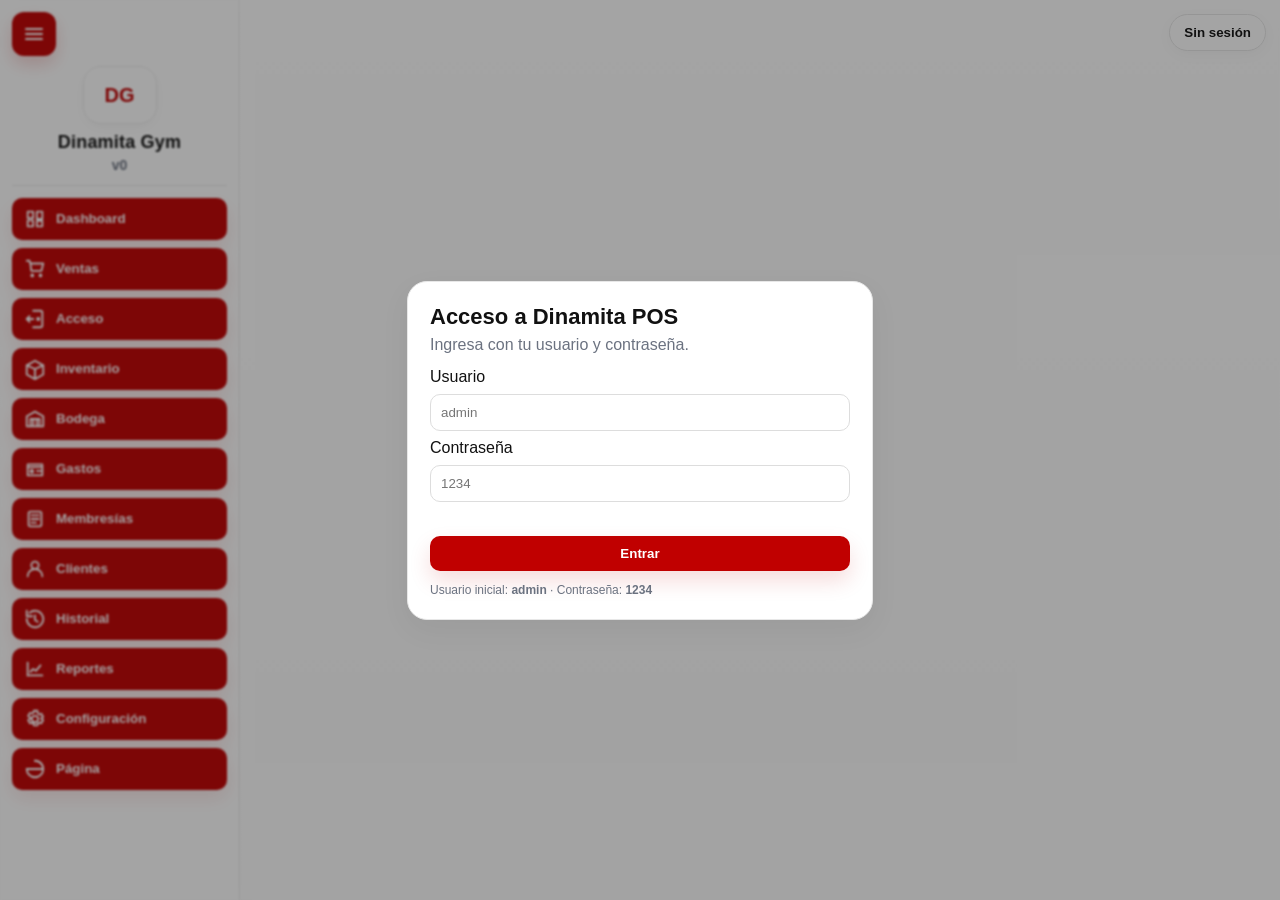
==== index.html @ 57a533bd "Add files via upload" ====
<!DOCTYPE html>
<html lang="es">
<head>
  <meta charset="UTF-8">
  <meta name="viewport" content="width=device-width, initial-scale=1.0">
  <title>Dinamita POS v0</title>
  <link rel="stylesheet" href="assets/css/app.css">

  <!-- Preload CSS de módulos (evita "brinco" al cambiar de sección) -->
  <link rel="stylesheet" href="modules/dashboard/dashboard.css">
  <link rel="stylesheet" href="modules/ventas/ventas.css">
  <link rel="stylesheet" href="modules/acceso/acceso.css">
  <link rel="stylesheet" href="modules/inventario/inventario.css">
  <link rel="stylesheet" href="modules/bodega/bodega.css">
  <link rel="stylesheet" href="modules/membresias/membresias.css">
  <link rel="stylesheet" href="modules/clientes/clientes.css">
  <link rel="stylesheet" href="modules/historial/historial.css">
  <link rel="stylesheet" href="modules/reportes/reportes.css">
  <link rel="stylesheet" href="modules/configuracion/configuracion.css">
  <link rel="stylesheet" href="modules/gastos/gastos.css">
  <link rel="stylesheet" href="modules/pagina/pagina.css">


  <link rel="manifest" href="manifest.webmanifest">
  <meta name="theme-color" content="#c00000">
  <link rel="apple-touch-icon" href="assets/icons/icon-192.png">
  <link rel="icon" type="image/png" sizes="192x192" href="assets/icons/icon-192.png">
  <link rel="icon" type="image/png" sizes="512x512" href="assets/icons/icon-512.png">

</head>
<body>
  <div id="app">
    <aside id="menu">
      <div class="dp-menuTop">
        <button id="dp-menuToggle" class="dp-menuToggle" type="button" aria-label="Plegar menú" title="Plegar / Desplegar">
          <span class="dp-ham"><span></span></span>
        </button>
        <div class="dp-brand" title="Configuración → Logo">
          <div class="dp-brandLogoWrap" aria-hidden="true">
            <img id="dp-menuLogo" alt="Logo" />
            <div id="dp-menuLogoFallback">DG</div>
          </div>
          <div class="dp-brandText">
            <div id="dp-menuName">Dinamita POS</div>
            <div class="dp-brandSub">v0</div>
          </div>
        </div>
      </div>
      <nav class="dp-nav">
        <button class="dp-navBtn" data-module="dashboard" title="Dashboard">
          <span class="dp-navIco"><svg viewBox="0 0 24 24" aria-hidden="true"><path d="M4 13.5V20h6v-6.5H4Z"/><path d="M14 4v8h6V4h-6Z"/><path d="M14 14v6h6v-6h-6Z"/><path d="M4 4v7h6V4H4Z"/></svg></span>
          <span class="dp-navLbl">Dashboard</span>
        </button>
        <button class="dp-navBtn" data-module="ventas" title="Ventas">
          <span class="dp-navIco"><svg viewBox="0 0 24 24" aria-hidden="true"><path d="M7 6h14l-2 8H8L7 6Z"/><path d="M7 6 6 3H3"/><path d="M9 20a1 1 0 1 0 0-2 1 1 0 0 0 0 2Z"/><path d="M18 20a1 1 0 1 0 0-2 1 1 0 0 0 0 2Z"/></svg></span>
          <span class="dp-navLbl">Ventas</span>
        </button>
        <button class="dp-navBtn" data-module="acceso" title="Acceso">
          <span class="dp-navIco"><svg viewBox="0 0 24 24" aria-hidden="true">
            <path d="M10 3h8a2 2 0 0 1 2 2v14a2 2 0 0 1-2 2h-8" fill="none" stroke="currentColor" stroke-width="2" stroke-linecap="round"/>
            <path d="M10 12H3" fill="none" stroke="currentColor" stroke-width="2" stroke-linecap="round"/>
            <path d="M6 9l-3 3 3 3" fill="none" stroke="currentColor" stroke-width="2" stroke-linecap="round" stroke-linejoin="round"/>
            <circle cx="15.5" cy="12" r="1.2" fill="currentColor"/>
          </svg></span>
          <span class="dp-navLbl">Acceso</span>
        </button>
        <button class="dp-navBtn" data-module="inventario" title="Inventario">
          <span class="dp-navIco"><svg viewBox="0 0 24 24" aria-hidden="true"><path d="M21 8 12 3 3 8v10l9 5 9-5V8Z"/><path d="M12 22V12"/><path d="M21 8l-9 4-9-4"/></svg></span>
          <span class="dp-navLbl">Inventario</span>
        </button>
        <button class="dp-navBtn" data-module="bodega" title="Bodega">
          <span class="dp-navIco"><svg viewBox="0 0 24 24" aria-hidden="true"><path d="M3 9 12 4l9 5v11H3V9Z"/><path d="M7 20v-8h10v8"/><path d="M10 12v8"/><path d="M14 12v8"/></svg></span>
          <span class="dp-navLbl">Bodega</span>
        </button>
                <button class="dp-navBtn" data-module="gastos" title="Gastos">
          <span class="dp-navIco" aria-hidden="true">
            <svg viewBox="0 0 24 24">
              <path d="M4 7h16v12H4Z"/>
              <path d="M4 10h16"/>
              <path d="M14 14h6"/>
              <circle cx="8.5" cy="14.5" r="1.5"/>
            </svg>
          </span>
          <span class="dp-navLbl">Gastos</span>
        </button>
        <button class="dp-navBtn" data-module="membresias" title="Membresías">
          <span class="dp-navIco"><svg viewBox="0 0 24 24" aria-hidden="true"><path d="M7 4h10a2 2 0 0 1 2 2v12a2 2 0 0 1-2 2H7a2 2 0 0 1-2-2V6a2 2 0 0 1 2-2Z"/><path d="M8 8h8"/><path d="M8 12h8"/><path d="M8 16h5"/></svg></span>
          <span class="dp-navLbl">Membresías</span>
        </button>
        <button class="dp-navBtn" data-module="clientes" title="Clientes">
          <span class="dp-navIco"><svg viewBox="0 0 24 24" aria-hidden="true"><path d="M12 12a4 4 0 1 0-4-4 4 4 0 0 0 4 4Z"/><path d="M4 20a8 8 0 0 1 16 0"/></svg></span>
          <span class="dp-navLbl">Clientes</span>
        </button>
        <button class="dp-navBtn" data-module="historial" title="Historial">
          <span class="dp-navIco"><svg viewBox="0 0 24 24" aria-hidden="true"><path d="M12 8v5l3 2"/><path d="M3 12a9 9 0 1 0 3-6.7"/><path d="M3 3v6h6"/></svg></span>
          <span class="dp-navLbl">Historial</span>
        </button>
        <button class="dp-navBtn" data-module="reportes" title="Reportes">
          <span class="dp-navIco"><svg viewBox="0 0 24 24" aria-hidden="true"><path d="M4 19V5"/><path d="M4 19h16"/><path d="M7 15l3-3 3 2 5-6"/></svg></span>
          <span class="dp-navLbl">Reportes</span>
        </button>
        <button class="dp-navBtn" data-module="configuracion" title="Configuración">
          <span class="dp-navIco"><svg viewBox="0 0 24 24" aria-hidden="true"><path d="M12 15.5A3.5 3.5 0 1 0 12 8.5a3.5 3.5 0 0 0 0 7Z"/><path d="M19 12a7 7 0 0 0-.1-1l2-1.2-2-3.5-2.2.7a7.3 7.3 0 0 0-1.7-1L14.7 3h-4l-.3 2a7.3 7.3 0 0 0-1.7 1L6.5 5.3l-2 3.5 2 1.2a7 7 0 0 0 0 2l-2 1.2 2 3.5 2.2-.7a7.3 7.3 0 0 0 1.7 1l.3 2h4l.3-2a7.3 7.3 0 0 0 1.7-1l2.2.7 2-3.5-2-1.2c.07-.33.1-.66.1-1Z"/></svg></span>
          <span class="dp-navLbl">Configuración</span>
        </button>
        <button class="dp-navBtn" data-module="pagina" title="Página">
          <span class="dp-navIco"><svg viewBox="0 0 24 24" aria-hidden="true"><path d="M3 12a9 9 0 0 0 9 9"/><path d="M21 12a9 9 0 0 0-9-9"/><path d="M12 3a9 9 0 0 1 0 18"/><path d="M3 12h18"/></svg></span>
          <span class="dp-navLbl">Página</span>
        </button>
      </nav>
    </aside>
    <main id="content"></main>
  </div>

  <button id="dp-logoutBtn" class="dp-userBadge" type="button" title="Cerrar sesión"><span id="dp-currentUser">Sin sesión</span></button>

  <div id="dp-authOverlay" class="dp-authOverlay" hidden>
    <div class="dp-authCard">
      <div class="dp-authTitle">Acceso a Dinamita POS</div>
      <div class="dp-authSub">Ingresa con tu usuario y contraseña.</div>
      <form id="dp-loginForm" class="dp-authForm">
        <label>Usuario</label>
        <input id="dp-loginUser" class="input" autocomplete="username" placeholder="admin">
        <label>Contraseña</label>
        <input id="dp-loginPass" class="input" type="password" autocomplete="current-password" placeholder="1234">
        <div id="dp-loginMsg" class="dp-authMsg"></div>
        <button class="btn" type="submit">Entrar</button>
      </form>
      <div class="dp-authHint">Usuario inicial: <strong>admin</strong> · Contraseña: <strong>1234</strong></div>
    </div>
  </div>

  <script src="assets/js/store.js"></script>
  <script src="assets/js/app.js"></script>
</body>
</html>
---- assets/css/app.css ----
/* Dinamita POS v0 - Estilo general
   Versión: v0.1.0
   Fecha: 2025-12-15
*/
:root{
  --dp-red:#c00000;
  --dp-bg:#ffffff;
  --dp-panel:#ffffff;
  --dp-text:#111;
  --dp-muted:#777;
  --dp-border:#e6e6e6;
}
body{
  margin:0;
  font-family: Arial, sans-serif;
  background: var(--dp-bg);
  color: var(--dp-text);
}
#app{ display:flex; min-height:100vh; }
#menu{
  width:240px;
  background: var(--dp-panel);
  border-right:1px solid var(--dp-border);
  padding:12px;
  position:sticky;
  top:0;
  height:100vh;
  box-sizing:border-box;
}
#menu h2{
  margin:0 0 10px 0;
  color: var(--dp-red);
  font-size:18px;
}
#menu nav{ display:flex; flex-direction:column; gap:8px; }
#menu button{
  width:100%;
  padding:10px 12px;
  background: var(--dp-red);
  color:#fff;
  border:none;
  border-radius:10px;
  cursor:pointer;
  font-weight:800;
  text-align:left;
}
#menu button:hover{ opacity:.95; }
#content{
  flex:1;
  padding:18px;
  background: var(--dp-bg);
  box-sizing:border-box;
}
.brand{ display:flex; align-items:center; gap:10px; padding:14px 12px; border-bottom:1px solid var(--dp-border); background: var(--dp-panel); }
.brand__logo{ width:34px; height:34px; object-fit:contain; border-radius:8px; border:1px solid var(--dp-border); background:#fff; display:none; }
.brand__name{ font-weight:900; }


/* --- Menú con logo + hamburguesa (Dinamita) --- */
.dp-menuTop{
  display:flex;
  align-items:center;
  gap:10px;
  margin-bottom:12px;
}
.dp-menuToggle{
  width:42px;
  height:42px;
  border:1px solid var(--dp-border);
  background:#fff;
  border-radius:12px;
  cursor:pointer;
  display:flex;
  align-items:center;
  justify-content:center;
}
.dp-menuToggle:hover{ background:#fafafa; }
.dp-ham{
  width:18px;
  height:12px;
  position:relative;
  display:block;
}
.dp-ham::before,.dp-ham::after,.dp-ham span{
  content:"";
  position:absolute;
  left:0;
  right:0;
  height:2px;
  background: var(--dp-red);
  border-radius:2px;
}
.dp-ham::before{ top:0; }
.dp-ham span{ top:5px; }
.dp-ham::after{ bottom:0; }

.dp-brand{
  display:flex;
  align-items:center;
  gap:10px;
  min-width:0;
}
.dp-brandLogoWrap{
  width:42px;
  height:42px;
  border-radius:12px;
  border:1px solid var(--dp-border);
  overflow:hidden;
  background:#fff;
  display:flex;
  align-items:center;
  justify-content:center;
}
#dp-menuLogo{
  width:100%;
  height:100%;
  object-fit:cover;
  display:none;
}
#dp-menuLogoFallback{
  width:100%;
  height:100%;
  display:flex;
  align-items:center;
  justify-content:center;
  font-weight:900;
  color: var(--dp-red);
}
.dp-brandText{ min-width:0; }
#dp-menuName{
  font-weight:900;
  color:#111;
  font-size:14px;
  white-space:nowrap;
  overflow:hidden;
  text-overflow:ellipsis;
  max-width:140px;
}
.dp-brandSub{
  color: var(--dp-muted);
  font-size:12px;
  margin-top:2px;
}

.dp-nav{ display:flex; flex-direction:column; gap:8px; }
.dp-navBtn{
  width:100%;
  display:flex;
  align-items:center;
  gap:10px;
  padding:10px 12px;
  background: var(--dp-red);
  color:#fff;
  border:none;
  border-radius:12px;
  cursor:pointer;
  font-weight:900;
  text-align:left;
}
.dp-navBtn .dp-navIco{
  width:22px;
  height:22px;
  display:flex;
  align-items:center;
  justify-content:center;
  flex:0 0 22px;
}
.dp-navBtn svg{
  width:22px;
  height:22px;
  fill:none;
  stroke:#fff;
  stroke-width:2;
  stroke-linecap:round;
  stroke-linejoin:round;
}
.dp-navBtn:hover{ opacity:.95; }
.dp-navBtn.active{
  outline: 2px solid rgba(192,0,0,.25);
  box-shadow: 0 0 0 3px rgba(192,0,0,.12);
}

/* Colapsado */
body.dp-menu-collapsed #menu{ width:76px; padding:12px 10px; }
body.dp-menu-collapsed .dp-brandText{ display:none; }
body.dp-menu-collapsed .dp-navBtn{ justify-content:center; padding:10px; }
body.dp-menu-collapsed .dp-navLbl{ display:none; }

/* ===== V17 UI refresh: base visual ===== */
:root{
  --dp-bg:#ffffff;
  --dp-panel:#ffffff;
  --dp-panel-soft:#fafafa;
  --dp-text:#111111;
  --dp-muted:#6b7280;
  --dp-border:#e7e7e7;
  --dp-shadow:0 10px 30px rgba(17,17,17,.05);
  --dp-shadow-soft:0 4px 14px rgba(17,17,17,.04);
  --dp-green:#198754;
  --dp-blue:#2563eb;
  --dp-amber:#d97706;
  --dp-slate:#475569;
}
html{ background:#fff; }
body{
  background:linear-gradient(180deg,#ffffff 0%,#fcfcfc 100%);
}
#menu{
  background:rgba(255,255,255,.96);
  backdrop-filter: blur(8px);
  box-shadow: 8px 0 24px rgba(17,17,17,.04);
}
#menu h2,
#dp-menuName{ letter-spacing:.2px; }
.dp-menuTop{
  padding-bottom:10px;
  border-bottom:1px solid var(--dp-border);
}
.dp-menuToggle,
.dp-brandLogoWrap{
  border-color:#ececec;
  box-shadow: var(--dp-shadow-soft);
}
.dp-menuToggle:hover,
.dp-brandLogoWrap:hover{
  transform: translateY(-1px);
}
.dp-nav{ margin-top:12px; }
.dp-navBtn{
  border-radius:14px;
  box-shadow: 0 8px 20px rgba(192,0,0,.10);
  transition: transform .16s ease, box-shadow .16s ease, opacity .16s ease;
}
.dp-navBtn:hover{
  transform: translateY(-1px);
  box-shadow: 0 12px 26px rgba(192,0,0,.14);
}
.dp-navBtn.active{
  outline: 2px solid rgba(192,0,0,.16);
  box-shadow: 0 10px 22px rgba(192,0,0,.18);
}
#content{
  background:linear-gradient(180deg,#ffffff 0%,#fcfcfc 100%);
}

/* superficies reutilizables */
.card,
.dp-card,
.modal__panel,
.ticketPreview,
.stockTable,
.pick,
.crow,
.pcard,
.mcard,
.citem,
.catRow,
.dp-row,
.dp-miniBox{
  box-shadow: var(--dp-shadow-soft);
}
.card,
.dp-card,
.modal__panel,
.ticketPreview,
.pick,
.crow,
.pcard,
.mcard,
.citem,
.catRow,
.dp-row,
.dp-miniBox{
  border-color: #ececec !important;
  border-radius: 16px !important;
}
.card,
.dp-card,
.modal__panel,
.ticketPreview{
  background: linear-gradient(180deg,#ffffff 0%,#fdfdfd 100%);
}

.field input, .field select, .field textarea,
.dp-field input,
.bodSearch, .invSearch,
button.qbtn,
.x{
  border-color:#e3e3e3 !important;
  box-shadow: inset 0 1px 1px rgba(17,17,17,.02);
  background:#fff;
}
.field input:focus, .field select:focus, .field textarea:focus,
.dp-field input:focus{
  border-color: rgba(192,0,0,.45) !important;
  outline:none;
  box-shadow: 0 0 0 4px rgba(192,0,0,.08);
}

.btn,
.dp-btn,
.dp-navBtn,
button.btn,
button.dp-btn{
  transition: transform .16s ease, box-shadow .16s ease, opacity .16s ease;
}
.btn,
.dp-btn:not(.dp-btn--ghost){
  box-shadow: 0 10px 22px rgba(192,0,0,.14);
}
.btn:hover,
.dp-btn:hover{
  transform: translateY(-1px);
}
.btn--ghost,
.dp-btn--ghost{
  background:#fff !important;
  color:var(--dp-red) !important;
  border:1px solid rgba(192,0,0,.22) !important;
  box-shadow: var(--dp-shadow-soft) !important;
}

.pmeta .sub span,
.mmeta .sub span,
.cmeta .pill,
.stockTag,
.dp-pill{
  background:#fff;
  border-color:#ececec;
  box-shadow: inset 0 1px 0 rgba(255,255,255,.9);
}

.stockTable th{
  background:#fcfcfc !important;
}
.stockTable tr:hover td{
  background:#fff9f9;
}

@media (max-width: 980px){
  #content{ padding:14px; }
  .card,
  .dp-card{ border-radius:14px !important; }
}


/* ===== V18 UI polish: global surfaces, tables, forms ===== */
#content{
  padding:22px;
}
section > header{
  margin-bottom:18px;
}
section > header h1{
  letter-spacing:.2px;
}
section > header p{
  margin:6px 0 0;
  color:var(--dp-muted);
}
.card{
  border:1px solid #ececec;
  border-radius:18px;
  background:linear-gradient(180deg,#ffffff 0%, #fdfdfd 100%);
  box-shadow: var(--dp-shadow);
}
.field input,
.field select,
.field textarea{
  background:#fff;
  border:1px solid #e4e4e7;
  transition:border-color .16s ease, box-shadow .16s ease, background .16s ease;
}
.field input:focus,
.field select:focus,
.field textarea:focus{
  border-color: rgba(192,0,0,.45);
  box-shadow: 0 0 0 4px rgba(192,0,0,.10);
}
.divider{
  background:linear-gradient(90deg, rgba(192,0,0,.10), rgba(192,0,0,.04));
}
.btn{
  box-shadow: 0 10px 22px rgba(192,0,0,.14);
  transition: transform .16s ease, box-shadow .16s ease, opacity .16s ease;
}
.btn:hover{
  transform: translateY(-1px);
  box-shadow: 0 14px 26px rgba(192,0,0,.18);
}
.btn--ghost{
  box-shadow:none;
  background:#fff;
}
.btn--ghost:hover{
  background:#fff6f6;
  box-shadow:0 10px 18px rgba(192,0,0,.08);
}
.tableWrap{
  border:1px solid #efefef;
  border-radius:16px;
  background:#fff;
}
.stockTable th,
.stockTable td{
  vertical-align:middle;
}
.stockTable th{
  background:#fafafa;
  color:#4b5563;
  font-weight:800;
}
.stockTable tbody tr:hover{
  background:#fff8f8;
}
@media(max-width:980px){
  #content{ padding:16px; }
  .card{ border-radius:16px; }
}


/* V20 usuarios */
.dp-userBadge{
  position:fixed; right:14px; top:14px; z-index:50;
  border:1px solid var(--dp-border); background:#fff; color:#111; border-radius:999px;
  padding:10px 14px; box-shadow: var(--dp-shadow-soft); font-weight:800; cursor:pointer;
}

.dp-authOverlay[hidden]{ display:none !important; }

.dp-authOverlay--hidden{ display:none !important; visibility:hidden !important; opacity:0 !important; pointer-events:none !important; }

.dp-authOverlay{
  position:fixed; inset:0; background:rgba(17,17,17,.38); display:flex; align-items:center; justify-content:center; z-index:120;
  padding:18px;
}
.dp-authCard{
  width:min(420px,100%); background:#fff; border:1px solid var(--dp-border); border-radius:20px; box-shadow: var(--dp-shadow); padding:22px;
}
.dp-authTitle{ font-size:22px; font-weight:900; margin-bottom:6px; }
.dp-authSub{ color:var(--dp-muted); margin-bottom:14px; }
.dp-authForm{ display:flex; flex-direction:column; gap:8px; }
.dp-authMsg{ min-height:18px; color:#b3001b; font-weight:700; font-size:13px; }
.dp-authHint{ margin-top:12px; color:var(--dp-muted); font-size:12px; }
body.dp-auth-open #menu, body.dp-auth-open #content{ filter: blur(1px); pointer-events:none; user-select:none; }
@media(max-width:700px){ .dp-userBadge{ left:86px; right:12px; top:10px; } }


/* === V22.1 menu header polish === */
.dp-menuTop{
  align-items:center;
  gap:12px;
  padding:0 0 12px;
}
#menu .dp-menuToggle,
.dp-menuToggle{
  width:44px !important;
  min-width:44px !important;
  height:44px !important;
  padding:0 !important;
  background:var(--dp-red) !important;
  border:none !important;
  border-radius:12px !important;
  display:flex !important;
  align-items:center !important;
  justify-content:center !important;
  box-shadow:0 8px 18px rgba(192,0,0,.18) !important;
  flex:0 0 44px;
}
#menu .dp-menuToggle:hover,
.dp-menuToggle:hover{
  background:#aa0000 !important;
}
.dp-menuToggle .dp-ham::before,
.dp-menuToggle .dp-ham::after,
.dp-menuToggle .dp-ham span{
  background:#fff !important;
}
.dp-brand{
  flex:1;
  gap:12px;
}
.dp-brandLogoWrap{
  width:56px;
  height:56px;
  border-radius:14px;
  flex:0 0 56px;
}
#dp-menuLogoFallback{
  font-size:20px;
}
#dp-menuName{
  font-size:22px;
  line-height:1.05;
  max-width:120px;
}
.dp-brandSub{
  font-size:16px;
  font-weight:700;
  margin-top:4px;
}
body.dp-menu-collapsed #menu .dp-menuToggle{
  width:44px !important;
  min-width:44px !important;
}
body.dp-menu-collapsed .dp-brandLogoWrap{
  width:48px;
  height:48px;
  flex-basis:48px;
}
@media (max-width: 900px){
  .dp-brandLogoWrap{
    width:52px;
    height:52px;
    flex-basis:52px;
  }
  #dp-menuName{
    font-size:20px;
    max-width:108px;
  }
}


/* V22.2 - header vertical logo + nombre */
.dp-menuTop{
  display:flex;
  flex-direction:column;
  align-items:stretch;
  gap:10px;
}
.dp-menuToggle{
  align-self:flex-start;
  width:48px;
  height:48px;
}
.dp-brand{
  width:100%;
  display:flex;
  flex-direction:column;
  align-items:center;
  justify-content:center;
  gap:8px;
  text-align:center;
}
.dp-brandLogoWrap{
  width:72px;
  height:72px;
  border-radius:18px;
}
.dp-brandText{
  min-width:0;
  width:100%;
}
#dp-menuName{
  max-width:none;
  white-space:normal;
  overflow:visible;
  text-overflow:clip;
  font-size:18px;
  line-height:1.15;
  text-align:center;
  word-break:break-word;
}
.dp-brandSub{
  font-size:14px;
  text-align:center;
}
body.dp-menu-collapsed .dp-menuTop{
  align-items:center;
}
body.dp-menu-collapsed .dp-menuToggle{
  align-self:center;
}
body.dp-menu-collapsed .dp-brand{
  display:flex;
  align-items:center;
}
body.dp-menu-collapsed .dp-brandLogoWrap{
  width:42px;
  height:42px;
  border-radius:12px;
}
---- modules/dashboard/dashboard.css ----
/* Dashboard */
.dp-page{ padding: 14px; }
.dp-page__head{ margin-bottom: 12px; }
.dp-page__head h1{ margin:0; font-size: 22px; }
.dp-page__sub{ opacity:.75; margin-top:4px; }

/* Barra de estado (como mockup) */
.dp-statusbar{ margin:-14px -14px 12px; background: linear-gradient(180deg, rgba(2,6,23,.92), rgba(15,23,42,.88)); border-bottom: 1px solid rgba(148,163,184,.18); }
.dp-statusbar__inner{ max-width: 1200px; margin:0 auto; padding: 10px 14px; display:flex; align-items:center; justify-content:center; gap:10px; color: rgba(226,232,240,.95); font-weight: 900; }
.dp-statusbar__icon{ font-size: 18px; }
.dp-statusbar__text{ font-size: 14px; letter-spacing:.2px; }
.dp-statusbar--ok .dp-statusbar__text{ color: rgba(134,239,172,.95); }
.dp-statusbar--warn .dp-statusbar__text{ color: rgba(253,230,138,.95); }
.dp-statusbar--bad .dp-statusbar__text{ color: rgba(252,165,165,.95); }

/* KPIs premium */
.dp-kpisTop{ grid-template-columns: repeat(12, minmax(0, 1fr)); }
.dp-kpiCard{ border-radius: 16px; padding: 14px; border: 1px solid rgba(148,163,184,.25); box-shadow: 0 10px 30px rgba(2,6,23,.08); background: #fff; }
.dp-kpiCard__head{ display:flex; align-items:center; gap:12px; }
.dp-kpiCard__icon{ width: 44px; height: 44px; border-radius: 14px; display:flex; align-items:center; justify-content:center; font-size: 20px; background: rgba(255,255,255,.20); border: 1px solid rgba(255,255,255,.25); }
.dp-kpiCard__label{ font-size: 12px; opacity:.9; font-weight: 900; }
.dp-kpiCard__value{ font-size: 34px; font-weight: 1000; letter-spacing: .2px; margin-top: 2px; }
.dp-kpiCard__hint{ font-size: 12px; opacity:.85; margin-top: 2px; }

.dp-kpiCard--red{ grid-column: span 4; color: #fff; background: linear-gradient(135deg, rgba(220,38,38,.95), rgba(153,27,27,.95)); border-color: rgba(255,255,255,.18); }
.dp-kpiCard--green{ grid-column: span 4; color: #fff; background: linear-gradient(135deg, rgba(34,197,94,.95), rgba(21,128,61,.95)); border-color: rgba(255,255,255,.18); }
.dp-kpiCard--slate{ grid-column: span 4; color: #fff; background: linear-gradient(135deg, rgba(51,65,85,.95), rgba(15,23,42,.95)); border-color: rgba(255,255,255,.18); }

.dp-kpisSub{ grid-template-columns: repeat(12, minmax(0, 1fr)); }
.dp-kpiMini{ grid-column: span 3; border-radius: 16px; padding: 12px 14px; border: 1px solid rgba(148,163,184,.25); box-shadow: 0 10px 30px rgba(2,6,23,.06); background: #fff; display:flex; gap:10px; align-items:flex-start; }
.dp-kpiMini__icon{ width: 40px; height: 40px; border-radius: 14px; display:flex; align-items:center; justify-content:center; font-size: 18px; background: rgba(255,255,255,.20); border: 1px solid rgba(255,255,255,.25); }
.dp-kpiMini__label{ font-size: 12px; font-weight: 900; opacity:.92; }
.dp-kpiMini__value{ font-size: 22px; font-weight: 1000; margin-top: 4px; }
.dp-kpiMini__hint{ font-size: 12px; opacity:.85; margin-top: 2px; }

.dp-kpiMini--green{ color:#fff; background: linear-gradient(135deg, rgba(34,197,94,.92), rgba(22,163,74,.92)); border-color: rgba(255,255,255,.18); }
.dp-kpiMini--slate{ color:#fff; background: linear-gradient(135deg, rgba(71,85,105,.92), rgba(15,23,42,.92)); border-color: rgba(255,255,255,.18); }
.dp-kpiMini--red{ color:#fff; background: linear-gradient(135deg, rgba(239,68,68,.92), rgba(185,28,28,.92)); border-color: rgba(255,255,255,.18); }
.dp-kpiMini--blue{ color:#fff; background: linear-gradient(135deg, rgba(59,130,246,.92), rgba(29,78,216,.92)); border-color: rgba(255,255,255,.18); }

.dp-grid{ display:grid; gap:12px; }
.dp-kpis{ grid-template-columns: repeat(4, minmax(0,1fr)); }
.dp-panels{ grid-template-columns: repeat(2, minmax(0,1fr)); }
.dp-mini3{ grid-template-columns: repeat(3, minmax(0,1fr)); margin-top:10px; margin-bottom:12px; }

.dp-card{ background: var(--dp-panel); border:1px solid var(--dp-border); border-radius: 14px; padding:12px; box-shadow: 0 1px 0 rgba(0,0,0,.03); }
.dp-card__head{ display:flex; align-items:center; justify-content:space-between; gap:10px; margin-bottom:10px; }
.dp-card__title{ font-weight: 900; }
.dp-card__sub{ opacity:.7; font-size: 12px; margin-top:2px; }

.dp-kpi__label{ font-size:12px; opacity:.75; }
.dp-kpi__value{ font-size: 22px; font-weight: 900; margin-top:6px; }
.dp-kpi__hint{ font-size: 12px; opacity:.7; margin-top:4px; }

/* Status bar (como mockup) */
.dp-statusbar{
  background: linear-gradient(90deg, #0b1220, #111827);
  border-radius: 16px;
  padding: 10px 12px;
  margin-bottom: 12px;
  border: 1px solid rgba(255,255,255,.06);
}
.dp-statusbar__inner{ display:flex; align-items:center; justify-content:center; gap:10px; color:#e5e7eb; font-weight:900; }
.dp-statusbar__text{ color:#e5e7eb; }
.dp-statusbar--ok .dp-statusbar__text{ color:#86efac; }
.dp-statusbar--warn .dp-statusbar__text{ color:#fde68a; }
.dp-statusbar--bad .dp-statusbar__text{ color:#fca5a5; }

/* Filters (barra centrada) */
.dp-filters{ display:flex; flex-wrap:wrap; align-items:center; justify-content:space-between; gap:10px; }
.dp-filters__title{ display:none; }
.dp-filters__l{ display:flex; align-items:center; justify-content:flex-end; gap:10px; flex-wrap:wrap; order:2; flex: 1 1 280px; }
.dp-filters__chips{ display:flex; gap:8px; flex-wrap:wrap; justify-content:flex-end; }
.dp-chip{ border:1px solid var(--dp-border); background:#fff; border-radius:999px; padding:8px 12px; font-weight:900; font-size:12px; cursor:pointer; box-shadow: 0 6px 18px rgba(15,23,42,.06); }
.dp-chip:hover{ transform: translateY(-1px); }
.dp-chip[aria-pressed="true"]{ outline:2px solid rgba(59,130,246,.18); border-color: rgba(59,130,246,.35); }

.dp-filters__r{ display:flex; align-items:center; justify-content:center; gap:10px; flex-wrap:wrap; order:1; flex: 1 1 420px; }
.dp-field{ display:flex; flex-direction:column; gap:6px; font-size:12px; opacity:.95; }
.dp-field span{ opacity:.75; }
.dp-field input{ height:40px; border:1px solid var(--dp-border); border-radius:12px; padding:0 12px; background:#fff; box-shadow: 0 6px 18px rgba(15,23,42,.06); }
.dp-btn{ height:40px; padding:0 14px; border-radius:12px; border:1px solid rgba(59,130,246,.35); background: rgba(59,130,246,.12); font-weight:900; cursor:pointer; box-shadow: 0 6px 18px rgba(15,23,42,.08); }
.dp-btn--ghost{ background:#fff; border:1px solid var(--dp-border); }
#dp-range-apply{ background: rgba(59,130,246,.18); border-color: rgba(59,130,246,.55); }

.dp-filters__meta{ display:flex; gap:10px; align-items:center; justify-content:center; flex-wrap:wrap; order:3; width:100%; }
.dp-muted{ font-size:12px; opacity:.7; }

.dp-chart{ width:100%; display:block; background:#fff; border:1px solid var(--dp-border); border-radius:12px; max-height:240px; }

.dp-miniBox{ border:1px solid var(--dp-border); border-radius: 12px; padding:10px; background:#fff; }
.dp-miniBox__label{ font-size:12px; opacity:.75; }
.dp-miniBox__value{ font-size:18px; font-weight:900; margin-top:4px; }
.dp-miniBox--ok{ border-left:6px solid #22c55e33; }
.dp-miniBox--warn{ border-left:6px solid #f59e0b33; }
.dp-miniBox--bad{ border-left:6px solid #ef444433; }

.dp-listHead{ display:flex; align-items:flex-end; justify-content:space-between; margin-top:10px; margin-bottom:8px; }
.dp-listHead__title{ font-weight:900; }
.dp-listHead__sub{ font-size:12px; opacity:.7; }

.dp-list{ display:flex; flex-direction:column; gap:8px; }
.dp-row{ display:flex; align-items:center; justify-content:space-between; gap:10px; padding:10px; border:1px solid var(--dp-border); border-radius:12px; background:#fff; }
.dp-row__l{ min-width:0; }
.dp-row__t{ font-weight:800; white-space:nowrap; overflow:hidden; text-overflow:ellipsis; }
.dp-row__s{ font-size:12px; opacity:.7; margin-top:2px; }
.dp-row__r{ text-align:right; font-weight:900; white-space:nowrap; }
.dp-pill{ display:inline-flex; align-items:center; gap:6px; font-size:12px; padding:4px 10px; border-radius:999px; border:1px solid var(--dp-border); background:#fff; }
.dp-pill--ok{ }
.dp-pill--warn{ }
.dp-pill--bad{ }

.dp-miniLegend{ display:flex; flex-wrap:wrap; gap:8px; margin-top:10px; }
.dp-dot{ width:10px; height:10px; border-radius:999px; background:#999; display:inline-block; margin-right:6px; border:1px solid rgba(0,0,0,.08); }
.dp-legendItem{ font-size:12px; opacity:.85; }

@media (max-width: 1100px){
  .dp-kpisTop{ grid-template-columns: repeat(6, minmax(0,1fr)); }
  .dp-kpiCard--red, .dp-kpiCard--green, .dp-kpiCard--slate{ grid-column: span 6; }
  .dp-kpisSub{ grid-template-columns: repeat(6, minmax(0,1fr)); }
  .dp-kpiMini{ grid-column: span 3; }
  .dp-panels{ grid-template-columns: 1fr; }
  .dp-mini3{ grid-template-columns: 1fr; }
}

@media (max-width: 520px){
  .dp-filters__r{ justify-content:flex-start; }
  .dp-kpisTop{ grid-template-columns: 1fr; }
  .dp-kpiCard--red, .dp-kpiCard--green, .dp-kpiCard--slate{ grid-column: span 12; }
  .dp-kpisSub{ grid-template-columns: 1fr; }
  .dp-kpiMini{ grid-column: span 12; }
}

/* ===== V17 UI refresh: dashboard ===== */
.dp-page{
  padding:16px;
}
.dp-page__head{
  padding:4px 2px 2px;
  margin-bottom:14px;
}
.dp-page__sub{ color: var(--dp-muted); opacity:1; }

.dp-statusbar{
  margin:-16px -16px 14px;
  background: linear-gradient(90deg,#ffffff 0%,#fff5f5 100%);
  border-bottom:1px solid rgba(192,0,0,.10);
}
.dp-statusbar__inner{
  color:#7f1d1d;
}
.dp-statusbar--ok .dp-statusbar__text{ color:#166534; }
.dp-statusbar--warn .dp-statusbar__text{ color:#92400e; }
.dp-statusbar--bad .dp-statusbar__text{ color:#b91c1c; }

.dp-filters{
  border-radius:18px;
  box-shadow: 0 12px 28px rgba(17,17,17,.05);
}
.dp-chip{
  background:#fff;
  border-color:#ececec;
}
.dp-chip[aria-pressed="true"]{
  color:var(--dp-red);
  outline:2px solid rgba(192,0,0,.10);
  border-color: rgba(192,0,0,.20);
  box-shadow: 0 8px 18px rgba(192,0,0,.08);
}
.dp-btn{
  background: var(--dp-red);
  border-color: var(--dp-red);
  color:#fff;
}
#dp-range-apply{
  background: var(--dp-red);
  border-color: var(--dp-red);
}
.dp-btn--ghost{
  background:#fff;
  color:var(--dp-red);
}

.dp-kpiCard,
.dp-kpiMini{
  color:var(--dp-text);
  background: linear-gradient(180deg,#ffffff 0%,#fdfdfd 100%);
  border:1px solid #ececec;
}
.dp-kpiCard__icon,
.dp-kpiMini__icon{
  background:#fff7f7;
  border-color: rgba(192,0,0,.12);
}
.dp-kpiCard__label,
.dp-kpiMini__label,
.dp-kpiCard__hint,
.dp-kpiMini__hint{ color:#5b6472; opacity:1; }

.dp-kpiCard--red{ border-top:4px solid var(--dp-red); }
.dp-kpiCard--green{ border-top:4px solid var(--dp-green); }
.dp-kpiCard--slate{ border-top:4px solid var(--dp-slate); }
.dp-kpiMini--green{ border-left:4px solid var(--dp-green); }
.dp-kpiMini--slate{ border-left:4px solid var(--dp-slate); }
.dp-kpiMini--red{ border-left:4px solid var(--dp-red); }
.dp-kpiMini--blue{ border-left:4px solid var(--dp-blue); }
.dp-kpiCard--red .dp-kpiCard__value,
.dp-kpiMini--red .dp-kpiMini__value{ color:var(--dp-red); }
.dp-kpiCard--green .dp-kpiCard__value,
.dp-kpiMini--green .dp-kpiMini__value{ color:var(--dp-green); }
.dp-kpiCard--slate .dp-kpiCard__value,
.dp-kpiMini--slate .dp-kpiMini__value{ color:var(--dp-slate); }
.dp-kpiMini--blue .dp-kpiMini__value{ color:var(--dp-blue); }

.dp-card{
  border-radius:18px;
  box-shadow: 0 12px 28px rgba(17,17,17,.05);
}
.dp-card__title{ letter-spacing:.1px; }
.dp-card__sub{ color:var(--dp-muted); opacity:1; }
.dp-chart{
  background:linear-gradient(180deg,#ffffff 0%,#fcfcfc 100%);
  border-color:#ececec;
}
.dp-miniBox{
  background:#fff;
}
.dp-miniBox--ok{ border-left-color: rgba(25,135,84,.35); }
.dp-miniBox--warn{ border-left-color: rgba(217,119,6,.35); }
.dp-miniBox--bad{ border-left-color: rgba(192,0,0,.28); }
.dp-row{
  background:linear-gradient(180deg,#ffffff 0%,#fdfdfd 100%);
}
.dp-row:hover{
  background:#fff8f8;
}
.dp-pill{
  background:#fff;
}
.dp-pill--ok{ color:#166534; border-color: rgba(25,135,84,.18); }
.dp-pill--warn{ color:#92400e; border-color: rgba(217,119,6,.18); }
.dp-pill--bad{ color:#b91c1c; border-color: rgba(192,0,0,.18); }

@media (max-width: 520px){
  .dp-page{ padding:14px; }
  .dp-statusbar{ margin:-14px -14px 12px; }
}
---- modules/ventas/ventas.css ----
.ventas h1{ margin:0; }
.ventas__header{ margin-bottom:14px; }
.muted{ color:#777; }
.small{ font-size:12px; }
.ventas__grid{
  display:grid;
  grid-template-columns: 1.18fr .82fr;
  gap:18px;
  align-items:start;
}
.card{
  border:1px solid #ececec;
  border-radius:18px;
  padding:16px;
  background:linear-gradient(180deg,#ffffff 0%,#fdfdfd 100%);
  box-shadow:0 10px 30px rgba(17,17,17,.05);
}
.card__head{
  display:grid;
  grid-template-columns: 1fr 180px;
  gap:12px;
  align-items:end;
}
.field label{
  display:block;
  font-weight:700;
  margin-bottom:6px;
}
.field input, .field select, .field textarea{
  width:100%;
  border:1px solid #e4e4e7;
  border-radius:12px;
  padding:11px 12px;
  outline:none;
  box-sizing:border-box;
  background:#fff;
}
.field textarea{ resize:vertical; min-height:88px; }
.divider{ height:1px; background:linear-gradient(90deg, rgba(192,0,0,.10), rgba(192,0,0,.04)); margin:14px 0; }

.catalog{
  display:grid;
  grid-template-columns: repeat(2, minmax(0,1fr));
  gap:12px;
}
.pcard{
  border:1px solid #ededed;
  border-radius:16px;
  padding:12px;
  display:flex;
  gap:12px;
  align-items:center;
  background:linear-gradient(180deg,#fff 0%,#fcfcfc 100%);
  box-shadow:0 4px 14px rgba(17,17,17,.04);
  transition:transform .16s ease, box-shadow .16s ease, border-color .16s ease;
}
.pcard:hover{
  transform:translateY(-2px);
  box-shadow:0 12px 24px rgba(17,17,17,.07);
  border-color:#e7d7d7;
}
.pimg{
  width:58px; height:58px;
  border-radius:14px;
  background:#f4f4f5;
  flex:0 0 auto;
  display:flex;
  align-items:center;
  justify-content:center;
  font-size:11px;
  color:#999;
  overflow:hidden;
  border:1px solid #ededed;
}
.pimg img{ width:100%; height:100%; object-fit:cover; display:block; }
.pmeta{ flex:1; min-width:0; }
.pmeta .name{ font-weight:800; white-space:nowrap; overflow:hidden; text-overflow:ellipsis; }
.pmeta .sub{ font-size:12px; color:#666; display:flex; gap:8px; flex-wrap:wrap; margin-top:6px; }
.pmeta .sub span{ background:#fafafa; border:1px solid #ececec; padding:3px 7px; border-radius:999px; }
.pactions{ display:flex; flex-direction:column; gap:8px; align-items:flex-end; }
.price{ font-weight:900; color:#111; }
.btn{
  border:none;
  background:#c00000;
  color:#fff;
  padding:10px 12px;
  border-radius:12px;
  cursor:pointer;
  font-weight:800;
}
.btn--mini{ padding:8px 10px; font-size:12px; }
.btn--ghost{
  background:#fff;
  border:1px solid #c00000;
  color:#c00000;
}
.btn:hover{ opacity:.97; }
.cart{ display:flex; flex-direction:column; gap:10px; }
.citem{
  border:1px solid #ececec;
  border-radius:16px;
  padding:12px;
  display:grid;
  grid-template-columns: 1fr auto;
  gap:12px;
  background:#fff;
  box-shadow:0 4px 14px rgba(17,17,17,.03);
}
.cleft .ctitle{ font-weight:900; margin-bottom:6px; }
.cleft .csub{ font-size:12px; color:#666; display:flex; gap:8px; flex-wrap:wrap; }
.qty{
  display:flex;
  align-items:center;
  gap:8px;
  margin-top:10px;
}
.qbtn{
  width:32px; height:32px;
  border-radius:10px;
  border:1px solid #ddd;
  background:#fff;
  cursor:pointer;
  font-weight:900;
}
.qnum{ min-width:20px; text-align:center; font-weight:900; }
.totals{
  display:flex;
  flex-direction:column;
  gap:8px;
  padding:12px;
  margin-top:8px;
  border:1px solid #efefef;
  border-radius:16px;
  background:#fafafa;
}
.totals__row{ display:flex; justify-content:space-between; align-items:center; }
.totals__row--big{ font-size:18px; color:#111; }
.actions{ display:flex; gap:10px; margin-top:12px; }
.actions .btn{ flex:1; }
.empty{ padding:12px 0; }

.ticketControls{
  display:flex;
  align-items:center;
  justify-content:space-between;
  gap:10px;
  margin-top:14px;
  padding:12px;
  border:1px solid #ededed;
  border-radius:16px;
  background:#fff;
}
.chk{
  display:flex;
  align-items:center;
  gap:8px;
  font-weight:800;
  color:#222;
}
.chk input{ width:18px; height:18px; accent-color:#c00000; }
.ticketBtns{ display:flex; gap:8px; }
.ticketPreview{
  margin-top:12px;
  border:1px dashed #d6d6d6;
  border-radius:16px;
  padding:12px;
  background:#fafafa;
  min-height:120px;
}
.ticket{
  font-family: ui-monospace, SFMono-Regular, Menlo, Monaco, Consolas, "Liberation Mono", "Courier New", monospace;
  font-size:14px;
  color:#111;
  line-height:1.35;
  font-weight:800;
}
.ticket *{ font-weight:800; }
.ticket strong{ font-weight:900; }
.ticket .t-title{ font-weight:900; text-align:center; font-size:15px; }
.ticket .t-center{ text-align:center; }
.ticket .t-row{ display:flex; justify-content:space-between; gap:10px; }
.ticket .t-hr{ border-top:1px dashed #666; margin:8px 0; }
.ticket .t-items{ display:flex; flex-direction:column; gap:4px; }
.ticket .t-item{ display:flex; justify-content:space-between; gap:10px; }
.ticket .t-item .l{ flex:1; overflow:hidden; text-overflow:ellipsis; white-space:nowrap; }
.ticket .t-item .r{ flex:0 0 auto; font-weight:800; }
.ticket .t-big{ font-size:16px; font-weight:900; }
.t-logo{ max-width:140px; max-height:70px; object-fit:contain; margin:8px auto; display:block; }

@media(max-width: 980px){
  .ventas__grid{ grid-template-columns: 1fr; }
  .card__head{ grid-template-columns: 1fr; }
  .catalog{ grid-template-columns: 1fr; }
  .actions{ flex-direction:column; }
  .ticketControls{ flex-direction:column; align-items:stretch; }
  .ticketBtns{ width:100%; }
  .ticketBtns .btn{ flex:1; }
}


.status{
  margin-top:12px;
  padding:10px 12px;
  border-radius:12px;
  border:1px solid transparent;
  font-weight:700;
}
.status--error{
  background:#fff1f1;
  color:#9f1111;
  border-color:#f1b7b7;
}
.status--success{
  background:#f3fbf5;
  color:#18733a;
  border-color:#b8e1c4;
}
.pmeta .sub .is-out,
.cleft .csub .is-out{
  background:#fff1f1;
  border-color:#f1b7b7;
  color:#9f1111;
}
.pmeta .sub .is-low,
.cleft .csub .is-low{
  background:#fff8e8;
  border-color:#f3dda1;
  color:#8b5a00;
}
.btn:disabled,
.qbtn:disabled{
  opacity:.55;
  cursor:not-allowed;
}


.cashBox{ margin-bottom:14px; }
.cashBox__grid{ display:flex; flex-wrap:wrap; gap:8px; margin-top:10px; }
.card--soft{ background:#fff; border:1px solid #ececf2; }
---- modules/acceso/acceso.css ----
.dp-acceso .dp-grid2{display:grid;grid-template-columns:1fr 1fr;gap:14px}
@media (max-width: 980px){.dp-acceso .dp-grid2{grid-template-columns:1fr}}
.dp-acceso .dp-inputBig{font-size:18px;font-weight:800;letter-spacing:.3px;padding:12px 14px}
.dp-accessStatus{border-radius:14px;padding:16px;margin-top:10px;border:2px solid rgba(0,0,0,.12);background:#fff}
.dp-accessTitle{font-size:20px;font-weight:900}
.dp-accessMeta{margin-top:6px;opacity:.85}
.dp-accessIdle{border-color:rgba(0,0,0,.12)}
.dp-accessOk{border-color:rgba(0,180,90,.35);background:rgba(0,180,90,.06)}
.dp-accessWarn{border-color:rgba(255,140,0,.4);background:rgba(255,140,0,.06)}
.dp-accessBad{border-color:rgba(220,50,50,.35);background:rgba(220,50,50,.06)}
.dp-kv{display:flex;flex-direction:column;gap:8px}
.dp-kvRow{display:flex;justify-content:space-between;gap:12px;border-bottom:1px dashed rgba(0,0,0,.12);padding-bottom:6px}
.dp-kvK{opacity:.7}
.dp-kvV{text-align:right}
.dp-badge{display:inline-flex;align-items:center;padding:4px 10px;border-radius:999px;font-weight:900;font-size:12px;letter-spacing:.4px}
.dp-badgeOk{background:rgba(0,180,90,.12);border:1px solid rgba(0,180,90,.35)}
.dp-badgeWarn{background:rgba(255,140,0,.12);border:1px solid rgba(255,140,0,.4)}
.dp-badgeBad{background:rgba(220,50,50,.12);border:1px solid rgba(220,50,50,.35)}
/* Modo Acceso: opcional, oculta/inhabilita navegación con PIN (visual) */
body.dp-accessMode .dp-nav .dp-navBtn{opacity:.55}
---- modules/inventario/inventario.css ----
.inventario h1{ margin:0; }
.h2{ margin:0; font-size:16px; }
.muted{ color:#777; }
.small{ font-size:12px; }

.inv__header{
  display:flex;
  align-items:flex-start;
  justify-content:space-between;
  gap:12px;
  margin-bottom:16px;
}
.inv__headerBtns{ display:flex; gap:10px; flex-wrap:wrap; }

.inv__grid{
  display:grid;
  grid-template-columns: 1fr 1.2fr;
  gap:18px;
  align-items:start;
}
.card{
  border:1px solid #ececec;
  border-radius:18px;
  padding:16px;
  background:linear-gradient(180deg,#ffffff 0%,#fdfdfd 100%);
  box-shadow:0 10px 30px rgba(17,17,17,.05);
}
.card__head{
  display:flex;
  align-items:flex-end;
  justify-content:space-between;
  gap:12px;
}
.divider{ height:1px; background:linear-gradient(90deg, rgba(192,0,0,.10), rgba(192,0,0,.04)); margin:14px 0; }

.field label{ display:block; font-weight:800; margin-bottom:6px; }
.field input, .field select{
  width:100%;
  border:1px solid #e4e4e7;
  border-radius:12px;
  padding:11px 12px;
  outline:none;
  box-sizing:border-box;
  background:#fff;
}
.inline{ display:flex; gap:8px; align-items:center; }
.inline input, .inline select{ flex:1; }

.row{ display:grid; grid-template-columns: 1fr 90px; gap:12px; align-items:start; }
.thumbWrap{ display:flex; justify-content:flex-end; }
.thumb{
  width:88px; height:88px;
  border-radius:16px;
  border:1px solid #eee;
  background:#f4f4f5;
  display:flex;
  align-items:center;
  justify-content:center;
  color:#999;
  overflow:hidden;
  font-size:11px;
  box-shadow:0 4px 14px rgba(17,17,17,.03);
}
.thumb img{ width:100%; height:100%; object-fit:cover; display:block; }
.row2{ display:grid; grid-template-columns: 1fr 1fr; gap:12px; }

.actions{ display:flex; gap:10px; margin-top:12px; }
.btn{
  border:none;
  background:#c00000;
  color:#fff;
  padding:10px 12px;
  border-radius:12px;
  cursor:pointer;
  font-weight:900;
}
.btn--mini{ padding:8px 10px; font-size:12px; }
.btn--ghost{
  background:#fff;
  border:1px solid #c00000;
  color:#c00000;
}
.btn:hover{ opacity:.97; }

.invSearch{ min-width:280px; }
.invList{
  display:grid;
  grid-template-columns: repeat(2, minmax(0,1fr));
  gap:12px;
}
.pcard{
  border:1px solid #ededed;
  border-radius:16px;
  padding:12px;
  display:flex;
  gap:12px;
  align-items:center;
  background:linear-gradient(180deg,#fff 0%,#fcfcfc 100%);
  box-shadow:0 4px 14px rgba(17,17,17,.04);
  transition:transform .16s ease, box-shadow .16s ease, border-color .16s ease;
}
.pcard:hover{
  transform:translateY(-2px);
  box-shadow:0 12px 24px rgba(17,17,17,.07);
  border-color:#e7d7d7;
}
.pimg{
  width:58px; height:58px;
  border-radius:14px;
  background:#f4f4f5;
  flex:0 0 auto;
  display:flex;
  align-items:center;
  justify-content:center;
  font-size:11px;
  color:#999;
  overflow:hidden;
  border:1px solid #ededed;
}
.pimg img{ width:100%; height:100%; object-fit:cover; display:block; }
.pmeta{ flex:1; min-width:0; }
.pmeta .name{ font-weight:900; white-space:nowrap; overflow:hidden; text-overflow:ellipsis; }
.pmeta .sub{ font-size:12px; color:#666; display:flex; gap:8px; flex-wrap:wrap; margin-top:6px; }
.pmeta .sub span{ background:#fafafa; border:1px solid #ececec; padding:3px 7px; border-radius:999px; }
.pactions{ display:flex; flex-direction:column; gap:8px; align-items:flex-end; }
.pactions .btn{ width:110px; }

.modal{ display:none; position:fixed; inset:0; z-index:50; }
.modal[aria-hidden="false"]{ display:block; }
.modal__backdrop{ position:absolute; inset:0; background:rgba(0,0,0,.35); backdrop-filter:blur(2px); }
.modal__panel{
  position:relative;
  width:min(560px, calc(100% - 28px));
  margin:60px auto;
  background:#fff;
  border-radius:18px;
  padding:16px;
  border:1px solid #eee;
  box-shadow:0 24px 60px rgba(17,17,17,.16);
}
.modal__head{ display:flex; align-items:center; justify-content:space-between; gap:10px; }
.x{
  border:1px solid #ddd;
  background:#fff;
  border-radius:12px;
  width:36px; height:36px;
  cursor:pointer;
  font-weight:900;
}
.catList{ display:flex; flex-direction:column; gap:8px; }
.catRow{
  display:flex;
  align-items:center;
  justify-content:space-between;
  gap:10px;
  border:1px solid #eee;
  border-radius:14px;
  padding:10px 12px;
  background:#fff;
}

@media(max-width: 980px){
  .inv__grid{ grid-template-columns: 1fr; }
  .invList{ grid-template-columns: 1fr; }
  .invSearch{ min-width:0; width:100%; }
  .card__head{ flex-direction:column; align-items:stretch; }
  .inv__header{ flex-direction:column; align-items:stretch; }
  .actions{ flex-direction:column; }
}
---- modules/bodega/bodega.css ----
.bodega h1{ margin:0; }
.h2{ margin:0; font-size:16px; }
.muted{ color:#777; }
.small{ font-size:12px; }

.bod__grid{
  display:grid;
  grid-template-columns: 1fr 1.2fr;
  gap:18px;
  align-items:start;
}
.card{
  border:1px solid #ececec;
  border-radius:18px;
  padding:16px;
  background:linear-gradient(180deg,#ffffff 0%,#fdfdfd 100%);
  box-shadow:0 10px 30px rgba(17,17,17,.05);
}
.card__head{
  display:flex;
  align-items:flex-end;
  justify-content:space-between;
  gap:12px;
}
.divider{ height:1px; background:linear-gradient(90deg, rgba(192,0,0,.10), rgba(192,0,0,.04)); margin:14px 0; }

.field label{ display:block; font-weight:800; margin-bottom:6px; }
.field input, .field textarea{
  width:100%;
  border:1px solid #e4e4e7;
  border-radius:12px;
  padding:11px 12px;
  outline:none;
  box-sizing:border-box;
  background:#fff;
}
.field textarea{ resize:vertical; }

.row{ display:grid; grid-template-columns: 1fr 90px; gap:12px; align-items:start; }
.thumbWrap{ display:flex; justify-content:flex-end; }
.thumb{
  width:88px; height:88px;
  border-radius:16px;
  border:1px solid #eee;
  background:#f4f4f5;
  display:flex;
  align-items:center;
  justify-content:center;
  color:#999;
  overflow:hidden;
  font-size:11px;
  box-shadow:0 4px 14px rgba(17,17,17,.03);
}
.thumb img{ width:100%; height:100%; object-fit:cover; display:block; }
.row2{ display:grid; grid-template-columns: 1fr 1fr; gap:12px; }

.actions{ display:flex; gap:10px; margin-top:12px; }
.btn{
  border:none;
  background:#c00000;
  color:#fff;
  padding:10px 12px;
  border-radius:12px;
  cursor:pointer;
  font-weight:900;
}
.btn--mini{ padding:8px 10px; font-size:12px; }
.btn--ghost{
  background:#fff;
  border:1px solid #c00000;
  color:#c00000;
}
.btn:hover{ opacity:.97; }

.pick{
  margin-top:8px;
  border:1px solid #eee;
  border-radius:16px;
  overflow:hidden;
  background:#fff;
  box-shadow:0 10px 24px rgba(17,17,17,.05);
}
.pick button{
  width:100%;
  text-align:left;
  padding:12px;
  border:none;
  background:#fff;
  cursor:pointer;
  border-bottom:1px solid #f1f1f1;
}
.pick button:hover{ background:#fff8f8; }
.pick .sub{ display:flex; gap:8px; flex-wrap:wrap; font-size:12px; color:#666; margin-top:4px; }

.bodSearch{ min-width:260px; }

.movList{
  display:flex;
  flex-direction:column;
  gap:12px;
}
.mcard{
  border:1px solid #ededed;
  border-radius:16px;
  padding:12px;
  display:flex;
  gap:12px;
  align-items:flex-start;
  background:linear-gradient(180deg,#fff 0%,#fcfcfc 100%);
  box-shadow:0 4px 14px rgba(17,17,17,.04);
}
.mimg{
  width:58px; height:58px;
  border-radius:14px;
  background:#f4f4f5;
  flex:0 0 auto;
  overflow:hidden;
  display:flex;
  align-items:center;
  justify-content:center;
  color:#999;
  font-size:11px;
  border:1px solid #ededed;
}
.mimg img{ width:100%; height:100%; object-fit:cover; display:block; }
.mmeta{ flex:1; min-width:0; }
.mmeta .title{ font-weight:900; }
.mmeta .sub{ font-size:12px; color:#666; display:flex; gap:8px; flex-wrap:wrap; margin-top:6px; }
.mmeta .sub span{ background:#fafafa; border:1px solid #ececec; padding:3px 7px; border-radius:999px; }
.mactions{ display:flex; flex-direction:column; gap:8px; align-items:flex-end; }
.mactions .btn{ width:110px; }

@media(max-width: 980px){
  .bod__grid{ grid-template-columns: 1fr; }
  .bodSearch{ min-width:0; width:100%; }
  .card__head{ flex-direction:column; align-items:stretch; }
  .actions{ flex-direction:column; }
}

.mt16{ margin-top:16px; }
.card--full{ grid-column:1 / -1; }
.card__head--stack-mobile{ align-items:flex-start; }
.stockTools{ display:flex; gap:12px; align-items:flex-end; flex-wrap:wrap; }
.bodSearch--small{ min-width:220px; }
.inlineActions{ display:flex; gap:8px; flex-wrap:wrap; }
.tableWrap{ overflow:auto; border:1px solid #efefef; border-radius:16px; background:#fff; }
.stockTable{ width:100%; border-collapse:collapse; }
.stockTable th, .stockTable td{ padding:11px 8px; border-bottom:1px solid #eee; text-align:left; font-size:14px; }
.stockTable th{ background:#fafafa; position:sticky; top:0; z-index:1; color:#4b5563; font-weight:800; }
.stockTable tbody tr:hover{ background:#fff8f8; }
.stockName{ font-weight:800; }
.stockTag{ display:inline-block; background:#fafafa; border:1px solid #ececec; padding:3px 8px; border-radius:999px; font-size:12px; }
.stockQty{ font-weight:900; }
@media(max-width: 980px){
  .stockTools{ align-items:stretch; }
  .inlineActions{ width:100%; }
  .inlineActions .btn{ flex:1; }
}
---- modules/membresias/membresias.css ----
.muted{ color:#777; }
.small{ font-size:12px; }
.h2{ margin:0; font-size:16px; }
.membresias h1{ margin:0; }

.mem__grid{
  display:grid;
  grid-template-columns: 1fr 1.25fr;
  gap:16px;
  align-items:start;
}
.card{
  border:1px solid #e5e5e5;
  border-radius:12px;
  padding:14px;
  background:#fff;
}
.card__head{
  display:flex;
  align-items:flex-end;
  justify-content:space-between;
  gap:12px;
}
.divider{ height:1px; background:#eee; margin:12px 0; }

.field label{ display:block; font-weight:800; margin-bottom:6px; }
.field input, .field select{
  width:100%;
  border:1px solid #ddd;
  border-radius:10px;
  padding:10px;
  outline:none;
  box-sizing:border-box;
}
.row2{ display:grid; grid-template-columns: 1fr 1fr; gap:12px; }
.row3{ display:grid; grid-template-columns: 1fr 1fr 1fr; gap:12px; }

.actions{ display:flex; gap:10px; flex-wrap:wrap; margin-top:10px; }

.btn{
  border:none;
  background:#c00000;
  color:#fff;
  padding:10px 12px;
  border-radius:10px;
  cursor:pointer;
  font-weight:900;
}
.btn--ghost{
  background:#fff;
  border:1px solid #c00000;
  color:#c00000;
}
.btn:disabled{ opacity:.5; cursor:not-allowed; }

.chk{ display:flex; align-items:center; gap:8px; font-weight:800; }
.chk input{ width:auto; }

.ticketBox{
  margin-top:12px;
  border:1px dashed #ddd;
  border-radius:12px;
  padding:10px;
}
.ticketHead{ display:flex; justify-content:space-between; align-items:center; margin-bottom:8px; }
.ticketPreview{
  background:#fafafa;
  border:1px solid #eee;
  border-radius:10px;
  padding:10px;
  font-family: ui-monospace, SFMono-Regular, Menlo, Monaco, Consolas, "Liberation Mono", "Courier New", monospace;
  font-size:12px;
  color:#222;
  min-height:120px;
  white-space:pre-wrap;
}

.filters{
  display:flex;
  gap:8px;
  align-items:center;
  flex-wrap:wrap;
}
.input{
  border:1px solid #ddd;
  border-radius:10px;
  padding:10px;
  outline:none;
}

.memList{ display:flex; flex-direction:column; gap:10px; }
.mcard{
  border:1px solid #eee;
  border-radius:12px;
  padding:10px;
  display:flex;
  gap:10px;
  align-items:flex-start;
}
.mleft{ flex:1; min-width:0; }
.mtitle{ font-weight:900; }
.msub{ margin-top:4px; font-size:12px; color:#666; display:flex; gap:8px; flex-wrap:wrap; }
.pill{ padding:3px 8px; border-radius:999px; font-weight:900; font-size:12px; border:1px solid #eee; background:#f7f7f7; }
.pill.green{ background:#eaffea; border-color:#b6e6b6; color:#116611; }
.pill.orange{ background:#fff3df; border-color:#f0d1a5; color:#8a4b00; }
.pill.red{ background:#ffe7e7; border-color:#f0b1b1; color:#8a0000; }

.mactions{ display:flex; flex-direction:column; gap:6px; align-items:flex-end; }
.mactions .btn{ width:150px; }

@media(max-width: 980px){
  .mem__grid{ grid-template-columns: 1fr; }
  .card__head{ flex-direction:column; align-items:stretch; }
}

.mem__header{ display:flex; align-items:center; justify-content:space-between; gap:12px; flex-wrap:wrap; }
.pick{ margin-top:8px; border:1px solid #eee; border-radius:12px; overflow:hidden; }
.pick button{ width:100%; text-align:left; padding:10px; border:none; background:#fff; cursor:pointer; border-bottom:1px solid #f1f1f1; }
.pick button:hover{ background:#fafafa; }
.pick .sub{ display:flex; gap:8px; flex-wrap:wrap; font-size:12px; color:#666; margin-top:4px; }
.pick .sub span{ background:#f7f7f7; border:1px solid #eee; padding:2px 6px; border-radius:999px; }
.catalog{ margin-top:12px; }
.catalogForm{ margin-bottom:10px; }
.catalogList{ display:flex; flex-direction:column; gap:10px; }
.citem{ border:1px solid #eee; border-radius:12px; padding:10px; display:flex; gap:10px; align-items:flex-start; }
.cleft{ flex:1; min-width:0; }
.ctitle{ font-weight:900; }
.cmeta{ margin-top:4px; font-size:12px; color:#666; display:flex; gap:8px; flex-wrap:wrap; }
.cactions{ display:flex; flex-direction:column; gap:6px; align-items:flex-end; }
.cactions .btn{ width:140px; }
---- modules/clientes/clientes.css ----
/* Clientes - Dinamita POS v0 */
.clientes__grid{ display:grid; grid-template-columns: 1fr 1.1fr; gap:14px; }
@media (max-width: 980px){ .clientes__grid{ grid-template-columns:1fr; } }

.photoPrev{ margin-top:10px; display:flex; gap:10px; align-items:center; flex-wrap:wrap; }
.photoPrev img{ width:72px; height:72px; object-fit:cover; border-radius:14px; border:1px solid #eee; background:#fafafa; display:none; }
.photoPrev .btn{ padding:8px 10px; }

.clientList{ display:flex; flex-direction:column; gap:10px; }
.crow{
  border:1px solid #eee;
  border-radius:14px;
  padding:10px;
  display:flex;
  gap:10px;
  align-items:flex-start;
}
.cavatar{
  width:46px; height:46px;
  border-radius:14px;
  border:1px solid #eee;
  background:#fafafa;
  object-fit:cover;
  flex:0 0 auto;
}
.cmain{ flex:1; min-width:0; }
.ctitle{ font-weight:900; }
.cmeta{ margin-top:4px; display:flex; gap:8px; flex-wrap:wrap; font-size:12px; color:#666; }
.cmeta .pill{ background:#f7f7f7; border:1px solid #eee; padding:2px 8px; border-radius:999px; }
.cnotes{ margin-top:6px; font-size:12px; color:#444; }
.cactions{ display:flex; flex-direction:column; gap:6px; align-items:flex-end; }
.cactions .btn{ width:160px; }
---- modules/historial/historial.css ----
/* Historial */
.his__header{ display:flex; align-items:flex-end; justify-content:space-between; gap:12px; flex-wrap:wrap; }
.his__grid{ display:grid; grid-template-columns: 1.2fr 0.8fr; gap:14px; margin-top:14px; }
@media(max-width: 980px){ .his__grid{ grid-template-columns:1fr; } }

.his__stats{ display:flex; gap:10px; flex-wrap:wrap; }
.stat{ border:1px solid #eee; border-radius:12px; padding:10px 12px; background:#fff; min-width:170px; }
.stat .k{ font-size:12px; color:#666; }
.stat .v{ font-size:18px; font-weight:900; margin-top:4px; }

.hisList{ display:flex; flex-direction:column; gap:10px; }
.hcard{ border:1px solid #eee; border-radius:14px; padding:10px; display:flex; gap:10px; align-items:flex-start; }
.hleft{ flex:1; min-width:0; }
.htitle{ font-weight:900; display:flex; gap:8px; align-items:center; flex-wrap:wrap; }
.hsub{ margin-top:6px; display:flex; gap:8px; flex-wrap:wrap; font-size:12px; color:#666; }
.hactions{ display:flex; flex-direction:column; gap:6px; align-items:flex-end; }
.hactions .btn{ width:160px; }

.badge{ border:1px solid #eee; padding:2px 8px; border-radius:999px; background:#fafafa; }
.badge.red{ border-color:#ffd0d0; background:#fff2f2; }
.badge.blue{ border-color:#cfe6ff; background:#f2f8ff; }

.t-logo{ max-width:120px; max-height:60px; object-fit:contain; margin:6px auto; display:block; }
---- modules/reportes/reportes.css ----
/* Reportes */
.rep__header{ display:flex; align-items:flex-end; justify-content:space-between; gap:12px; flex-wrap:wrap; }
.rep__grid{ display:grid; grid-template-columns: 1.35fr 0.65fr; gap:14px; margin-top:14px; }
@media(max-width: 980px){ .rep__grid{ grid-template-columns:1fr; } }

.rep__stats{ display:flex; gap:10px; flex-wrap:wrap; }
.rstat{ border:1px solid #eee; border-radius:12px; padding:10px 12px; background:#fff; min-width:180px; }
.rstat .k{ font-size:12px; color:#666; }
.rstat .v{ font-size:18px; font-weight:900; margin-top:4px; }

.repTableWrap{ overflow:auto; }
.repTable{ width:100%; border-collapse:separate; border-spacing:0; }
.repTable th, .repTable td{ border-bottom:1px solid #eee; padding:10px; font-size:13px; vertical-align:top; }
.repTable th{ text-align:left; font-size:12px; color:#666; position:sticky; top:0; background:#fff; z-index:1; }
.repTable tr:hover td{ background:#fafafa; }
.right{ text-align:right; }
.small{ font-size:12px; }

.repSide{ display:flex; flex-direction:column; gap:10px; }
.sbox{ border:1px solid #eee; border-radius:12px; padding:10px; }
.sbox .t{ font-weight:900; }
.sbox .m{ font-size:12px; color:#666; margin-top:6px; display:flex; gap:8px; flex-wrap:wrap; }
.pill{ border:1px solid #eee; border-radius:999px; padding:2px 8px; background:#fafafa; }

.repSection td{ background:#f7f7f7; font-weight:900; text-transform:none; }
.repSubtotal td{ background:#fcfcfc; }
.repGrand td{ background:#fff5f5; font-weight:900; }
---- modules/configuracion/configuracion.css ----
/* Configuración */
.cfg__grid{ display:grid; grid-template-columns: repeat(3, 1fr); gap:14px; margin-top:14px; }
@media(max-width: 1100px){ .cfg__grid{ grid-template-columns:1fr; } }
.cfg__form{ display:flex; flex-direction:column; gap:10px; }
.rowBtns{ display:flex; gap:10px; flex-wrap:wrap; }
.cfgColors{ display:grid; grid-template-columns: repeat(2, 1fr); gap:10px; }
.cfgPalette{ display:flex; gap:8px; flex-wrap:wrap; }
.pillBtn{ border:1px solid var(--dp-border); background:#fafafa; padding:6px 10px; border-radius:999px; cursor:pointer; font-weight:800; }
.pillBtn:hover{ opacity:.95; }
.cfgLogoRow{ display:flex; gap:10px; align-items:center; flex-wrap:wrap; margin-top:8px; }
.cfgLogoPreview{ width:64px; height:64px; object-fit:contain; border:1px solid var(--dp-border); border-radius:12px; background:#fff; display:none; }


.backupRow{ display:flex; gap:10px; flex-wrap:wrap; align-items:center; }

.cfgLogoHint{ margin-top:6px; }

.cfgUsersList{ display:flex; flex-direction:column; gap:10px; }
.cfgUserItem{ display:flex; justify-content:space-between; gap:10px; align-items:center; padding:12px; border:1px solid var(--dp-border); border-radius:14px; background:#fff; }
.cfgUserMeta{ display:flex; flex-direction:column; gap:4px; min-width:0; }
.cfgUserName{ font-weight:900; }
.cfgUserSub{ color:var(--dp-muted); font-size:12px; }
.cfgUserActions{ display:flex; gap:8px; flex-wrap:wrap; }
---- modules/gastos/gastos.css ----
.gastos h1{margin:0;}
.gastos__header{display:flex;align-items:flex-start;justify-content:space-between;gap:12px;flex-wrap:wrap;margin-bottom:12px;}
.gastos__totals{display:flex;gap:10px;flex-wrap:wrap;}
.kpi{background:#fff;border:1px solid rgba(0,0,0,.08);border-radius:14px;padding:10px 12px;min-width:140px;}
.kpi__k{font-size:12px;color:#666;font-weight:800;}
.kpi__v{font-size:18px;font-weight:900;}
.g-grid{display:grid;grid-template-columns:1fr 1fr;gap:12px;}
.card{background:#fff;border:1px solid rgba(0,0,0,.08);border-radius:18px;padding:12px;}
.card h3{margin:0 0 10px 0;}
.form{display:grid;gap:10px;}
.field label{display:block;font-weight:800;margin-bottom:6px;}
.field input,.field select,.field textarea{
  width:100%;padding:10px 12px;border-radius:14px;border:1px solid rgba(0,0,0,.12);
  outline:none;font-weight:700;background:#fff;
}
.hint{font-size:12px;color:#777;margin-top:6px;}
.row{display:flex;gap:10px;align-items:center;flex-wrap:wrap;}
.actions{display:flex;gap:10px;justify-content:flex-end;flex-wrap:wrap;}
.filters{display:grid;gap:10px;margin-bottom:8px;}
.tableWrap{overflow:auto;border:1px solid rgba(0,0,0,.08);border-radius:14px;}
.table{width:100%;border-collapse:collapse;font-size:13px;}
.table th,.table td{padding:10px;border-bottom:1px solid rgba(0,0,0,.06);vertical-align:top;}
.table th{background:#fafafa;font-weight:900;text-align:left;}
.table td.right,.table th.right{text-align:right;}
.pillPay{display:inline-block;padding:6px 10px;border-radius:999px;border:1px solid rgba(0,0,0,.12);font-weight:900;font-size:12px;}
.pillPay.efectivo{background:rgba(34,197,94,.10);border-color:rgba(34,197,94,.25);}
.pillPay.tarjeta{background:rgba(59,130,246,.10);border-color:rgba(59,130,246,.25);}
.pillPay.transferencia{background:rgba(245,158,11,.10);border-color:rgba(245,158,11,.25);}
.pillPay.otro{background:rgba(148,163,184,.12);border-color:rgba(148,163,184,.35);}
.foot{display:flex;align-items:center;justify-content:space-between;gap:10px;margin-top:10px;flex-wrap:wrap;}
.sum strong{font-size:16px;}
/* modal */
.modal{position:fixed;inset:0;display:none;z-index:60;}
.modal[aria-hidden="false"]{display:block;}
.modal__backdrop{position:absolute;inset:0;background:rgba(0,0,0,.45);}
.modal__card{position:absolute;left:50%;top:50%;transform:translate(-50%,-50%);width:min(560px,92vw);background:#fff;border-radius:18px;border:1px solid rgba(0,0,0,.12);overflow:hidden;}
.modal__head{display:flex;justify-content:space-between;align-items:center;padding:12px;border-bottom:1px solid rgba(0,0,0,.08);}
.modal__body{padding:12px;display:grid;gap:10px;}
.chips{display:flex;flex-wrap:wrap;gap:10px;}
.chip{padding:8px 10px;border-radius:999px;border:1px solid rgba(0,0,0,.12);font-weight:900;background:#fff;}
.chip button{margin-left:8px;}
@media(max-width:980px){.g-grid{grid-template-columns:1fr;}}
---- modules/pagina/pagina.css ----
.paginaWebMod{display:flex;flex-direction:column;gap:16px}
.pwHead{display:flex;justify-content:space-between;align-items:flex-start;gap:14px;padding:18px}
.pwHead h1{margin:0 0 6px}
.pwHeadActions{display:flex;gap:10px;flex-wrap:wrap}
.pwLayout{display:grid;grid-template-columns:minmax(0,1.05fr) minmax(340px,.95fr);gap:16px;align-items:start}
.pwEditor,.pwPreviewWrap{min-width:0}
.pwCard{padding:16px}
.pwCardTitle{font-weight:800;margin-bottom:12px}
.pwCardTitle--withMeta{display:flex;align-items:center;justify-content:space-between;gap:10px}
.pwFormGrid{display:grid;grid-template-columns:1fr 1fr;gap:12px}
.field--full{grid-column:1/-1}
.pwPromoGrid{display:grid;grid-template-columns:1fr;gap:10px}
.pwChecks{display:grid;grid-template-columns:1fr 1fr;gap:10px}
.pwCheck{display:flex;align-items:flex-start;gap:10px;padding:10px;border:1px solid #ececec;border-radius:14px;background:#fff;transition:.18s ease}
.pwCheck:hover{border-color:#f2b4b4;box-shadow:0 8px 18px rgba(0,0,0,.04)}
.pwCheck--product{justify-content:space-between}
.pwCheck input{margin-top:3px}
.pwCheck strong{display:block}
.pwCheck small{display:block;color:#666;margin-top:2px}
.pwCheckThumb{width:50px;height:50px;border-radius:12px;border:1px solid #eee;background:#fafafa;display:flex;align-items:center;justify-content:center;overflow:hidden;font-size:11px;font-weight:700;color:#999;flex-shrink:0}
.pwCheckThumb img{width:100%;height:100%;object-fit:cover}
.pwSticky{position:sticky;top:14px}
.pwPreview{border:1px solid #ececec;border-radius:22px;overflow:hidden;background:#fff}
.pwTopBar{display:flex;justify-content:space-between;gap:10px;padding:10px 16px;background:#111;color:#fff;font-size:12px}
.pwTopBar a{color:#fff;text-decoration:none;font-weight:700}
.pwHero{padding:22px;background:linear-gradient(135deg,#fff,#f6f6f6);position:relative}
.pwHeroGrid{display:grid;grid-template-columns:1.05fr .95fr;gap:18px;align-items:center}
.pwHeroCopy{min-width:0}
.pwBadge{display:inline-block;background:rgba(192,0,0,.08);color:var(--dp-red,#c00000);padding:6px 10px;border-radius:999px;font-size:12px;font-weight:700;margin-bottom:10px}
.pwBrand{display:flex;align-items:center;gap:10px;margin-bottom:10px}
.pwBrandLogo{width:58px;height:58px;border-radius:18px;background:#fff;border:1px solid #eee;display:flex;align-items:center;justify-content:center;overflow:hidden;font-weight:800;color:var(--dp-red,#c00000)}
.pwBrandLogo img{width:100%;height:100%;object-fit:contain}
.pwHero h2{margin:0 0 8px;font-size:28px;line-height:1.05}
.pwHero p{margin:0;color:#444;max-width:60ch}
.pwHeroActions{display:flex;gap:10px;flex-wrap:wrap;margin-top:16px}
.pwHeroVisual{display:grid;gap:12px}
.pwHeroMedia{height:250px;border-radius:24px;background:#f0f0f0 center/cover no-repeat;border:1px solid #eee;box-shadow:0 16px 32px rgba(0,0,0,.08)}
.pwPromoBanner{min-height:96px;border-radius:20px;background:linear-gradient(135deg,#2b2b2b,#111) center/cover no-repeat;color:#fff;padding:16px;display:flex;align-items:flex-end;border:1px solid rgba(255,255,255,.08)}
.pwPromoBanner small{display:block;opacity:.8;margin-bottom:4px}
.pwPrimaryBtn,.pwSecondaryBtn,.pwGhostBtn{display:inline-flex;align-items:center;justify-content:center;padding:11px 16px;border-radius:12px;text-decoration:none;font-weight:700}
.pwPrimaryBtn{background:var(--dp-red,#c00000);color:#fff}
.pwSecondaryBtn{background:#fff;border:1px solid #ececec;color:#222}
.pwGhostBtn{background:#fff;border:1px solid #ececec;color:#222;padding:10px 12px}
.pwTrustRow{display:grid;grid-template-columns:repeat(3,minmax(0,1fr));gap:10px;margin-top:18px}
.pwStat{padding:12px;border-radius:16px;background:#fff;border:1px solid #eee;display:grid;gap:4px}
.pwStat strong{font-size:18px;color:var(--dp-red,#c00000)}
.pwStat span{font-size:12px;color:#666}
.pwSection{padding:18px}
.pwSectionHead{display:flex;justify-content:space-between;gap:10px;align-items:flex-end;margin-bottom:12px}
.pwSectionHead h3{margin:0;font-size:18px}
.pwGrid{display:grid;grid-template-columns:repeat(2,minmax(0,1fr));gap:12px}
.pwGrid--memberships{grid-template-columns:repeat(3,minmax(0,1fr))}
.pwMiniCard{border:1px solid #ececec;border-radius:18px;padding:14px;background:#fff;display:grid;gap:8px}
.pwMiniCard--membership{background:linear-gradient(180deg,#fff,#fafafa)}
.pwMiniCard .price{font-weight:800;color:var(--dp-red,#c00000);font-size:18px}
.pwMiniTag{display:inline-flex;align-items:center;justify-content:center;padding:5px 9px;border-radius:999px;background:#fff5f5;color:var(--dp-red,#c00000);font-size:11px;font-weight:800;width:max-content}
.pwProductGrid{display:grid;grid-template-columns:repeat(2,minmax(0,1fr));gap:14px}
.pwProductCard{display:grid;grid-template-columns:118px 1fr;gap:12px;border:1px solid #ececec;border-radius:18px;padding:12px;background:#fff}
.pwProductMedia{height:118px;border-radius:14px;background:#f7f7f7;overflow:hidden;display:flex;align-items:center;justify-content:center;border:1px solid #eee}
.pwProductMedia img{width:100%;height:100%;object-fit:cover}
.pwProductPlaceholder{font-size:12px;color:#999;font-weight:700}
.pwProductBody{display:grid;gap:8px;align-content:start}
.pwProductMeta{display:flex;gap:8px;flex-wrap:wrap}
.pwChip{display:inline-flex;align-items:center;padding:4px 8px;border-radius:999px;background:#f5f5f5;color:#555;font-size:11px;font-weight:700}
.pwProductPrice{font-weight:800;color:var(--dp-red,#c00000);font-size:18px}
.pwPromoList{display:grid;gap:10px}
.pwPromoList--cards{grid-template-columns:repeat(3,minmax(0,1fr))}
.pwPromoItem{padding:14px;border-radius:18px;background:#fff5f5;border:1px solid #ffd6d6;display:grid;gap:4px}
.pwPromoItem small{color:#9a4a4a;text-transform:uppercase;font-weight:700;font-size:11px}
.pwContact{display:flex;justify-content:space-between;gap:16px;align-items:center;padding:18px;background:#fafafa;border-top:1px solid #eee}
.pwEmpty{color:#777;font-size:13px;font-style:italic}
@media (max-width: 1100px){.pwLayout{grid-template-columns:1fr}.pwSticky{position:static}}
@media (max-width: 980px){.pwChecks,.pwFormGrid,.pwGrid,.pwGrid--memberships,.pwProductGrid,.pwPromoList--cards,.pwHeroGrid,.pwTrustRow{grid-template-columns:1fr}.pwProductCard{grid-template-columns:1fr}.pwContact{flex-direction:column;align-items:flex-start}.pwTopBar,.pwSectionHead{flex-direction:column;align-items:flex-start}}

.pwUploadHint{margin-top:6px;font-size:12px;color:#777}
.pwUploadPreview{margin-top:10px;min-height:56px;border:1px dashed #e2e2e2;border-radius:14px;padding:10px;background:#fafafa;display:flex;align-items:center;gap:10px;flex-wrap:wrap}
.pwUploadPreview img{width:120px;height:68px;object-fit:cover;border-radius:10px;border:1px solid #eee;background:#fff}
.btn--xs{padding:8px 10px;font-size:12px}

.pwPrimaryBtn--small{padding:10px 12px}
.pwProductActions{display:flex;gap:8px;flex-wrap:wrap}
.pwProductMedia--button{padding:0;cursor:pointer}
.pwProductMedia--button:hover{transform:translateY(-1px);box-shadow:0 10px 18px rgba(0,0,0,.06)}
.pwModal[hidden]{display:none}
.pwModal{position:fixed;inset:0;z-index:80;display:grid;place-items:center;padding:18px}
.pwModalBackdrop{position:absolute;inset:0;background:rgba(0,0,0,.48)}
.pwModalCard{position:relative;z-index:1;width:min(860px,96vw);background:#fff;border-radius:24px;border:1px solid #ececec;box-shadow:0 24px 60px rgba(0,0,0,.22);padding:18px}
.pwModalClose{position:absolute;top:10px;right:10px;border:0;background:#fff;border-radius:999px;width:40px;height:40px;font-size:26px;cursor:pointer;box-shadow:0 4px 12px rgba(0,0,0,.12)}
.pwDetailGrid{display:grid;grid-template-columns:minmax(240px,320px) 1fr;gap:18px;align-items:start}
.pwDetailMedia{min-height:280px;border:1px solid #eee;border-radius:20px;background:#f7f7f7;overflow:hidden;display:flex;align-items:center;justify-content:center}
.pwDetailMedia img{width:100%;height:100%;object-fit:cover}
.pwDetailBody{display:grid;gap:10px;align-content:start;padding-top:10px}
.pwDetailBody h3{margin:0;font-size:28px;line-height:1.05}
.pwProductPlaceholder--large{font-size:42px}
body.pwModalOpen{overflow:hidden}
@media (max-width: 700px){.pwDetailGrid{grid-template-columns:1fr}.pwModalCard{padding:14px}.pwDetailMedia{min-height:220px}}

.pwCategoryChips{display:flex;gap:8px;flex-wrap:wrap}
.pwChip--accent{background:#fff5f5;color:var(--dp-red,#c00000)}
.pwTopSellingGrid{display:grid;grid-template-columns:repeat(4,minmax(0,1fr));gap:14px}
.pwTopCard{border:1px solid #ececec;border-radius:18px;background:#fff;overflow:hidden;display:grid;grid-template-rows:auto 1fr}
.pwTopCardMedia{height:150px;background:#f7f7f7;border-bottom:1px solid #eee;display:flex;align-items:center;justify-content:center;overflow:hidden}
.pwTopCardMedia img{width:100%;height:100%;object-fit:cover}
.pwTopCardBody{padding:12px;display:grid;gap:6px}
.pwCategoryBlocks{display:grid;grid-template-columns:repeat(2,minmax(0,1fr));gap:14px}
.pwCategoryBlock{border:1px solid #ececec;border-radius:18px;background:#fff;padding:14px;display:grid;gap:10px}
.pwCategoryBlockHead{display:flex;justify-content:space-between;gap:10px;align-items:center}
.pwCategoryBlockHead h4{margin:0;font-size:16px}
.pwCategoryBlockHead span{font-size:12px;color:#777}
.pwCategoryMiniList{display:grid;gap:8px}
.pwCategoryMiniItem{display:flex;justify-content:space-between;gap:12px;align-items:center;padding:10px 12px;border-radius:14px;background:#fafafa;border:1px solid #eee}
@media (max-width:980px){.pwTopSellingGrid,.pwCategoryBlocks{grid-template-columns:1fr}}

.pwCatalogToolbar{display:grid;gap:10px;margin-bottom:16px}
.pwCatalogSearch{width:100%;padding:12px 14px;border:1px solid #e3e3e3;border-radius:14px;background:#fff}
.pwCatalogFilters{display:flex;flex-wrap:wrap;gap:8px}
.pwFilterChip{border:1px solid #e3e3e3;background:#fff;border-radius:999px;padding:8px 12px;font-weight:700;color:#333;cursor:pointer}
.pwFilterChip.is-active{background:var(--dp-red,#c00000);border-color:var(--dp-red,#c00000);color:#fff}
.pwOfferGrid{display:grid;grid-template-columns:repeat(3,1fr);gap:12px}
.pwOfferCard{padding:14px;border:1px solid #ffd9d9;border-radius:18px;background:#fff5f5;display:grid;gap:6px}
.pwOfferCard small{font-weight:800;color:var(--dp-red,#c00000)}
.pwOfferCard span{font-weight:800;color:var(--dp-red,#c00000)}
.pwBrandStrip{display:flex;flex-wrap:wrap;gap:10px}
.pwBrandChip{display:inline-flex;align-items:center;justify-content:center;padding:10px 14px;border-radius:999px;background:#f7f7f7;border:1px solid #ececec;font-weight:800;color:#444}
[data-product-card][hidden],[data-membership-card][hidden]{display:none!important}
@media (max-width:900px){.pwOfferGrid{grid-template-columns:1fr}}

.pwCatalogPageLabel{display:inline-flex;align-items:center;gap:8px;padding:8px 12px;border-radius:999px;background:#fff5f5;color:var(--dp-red,#c00000);font-weight:700;font-size:12px;margin-bottom:12px}
.pwStoreGrid{display:grid;grid-template-columns:repeat(2,minmax(0,1fr));gap:14px}
.pwStoreGrid--top,.pwStoreGrid--new{grid-template-columns:repeat(2,minmax(0,1fr))}
.pwStoreCard{display:grid;gap:10px}
.pwStoreCard .pwProductCard{height:100%}
.pwStoreBadge{display:inline-flex;align-items:center;justify-content:center;padding:6px 10px;border-radius:999px;background:#fff1f1;color:var(--dp-red,#c00000);font-size:11px;font-weight:800;width:max-content}
.pwStoreBadge--new{background:#eef8ee;color:#187a35}
.pwProductMedia--button{cursor:pointer}
.pwProductMedia--button:hover{transform:translateY(-1px);box-shadow:0 10px 24px rgba(0,0,0,.08)}
@media (max-width:900px){.pwStoreGrid,.pwStoreGrid--top,.pwStoreGrid--new{grid-template-columns:1fr}}

.pwTopBarLinks{display:flex;gap:10px;flex-wrap:wrap;align-items:center}
.pwContactInfo{display:grid;gap:8px}
.pwContactLinks{display:flex;gap:8px;flex-wrap:wrap}
.pwSocialHandles{display:flex;gap:8px;flex-wrap:wrap;color:#666;font-size:12px}
.pwSocialHandles span{padding:6px 10px;border-radius:999px;background:#fff;border:1px solid #ececec}
.pwWhatsFloat{position:sticky;float:right;right:18px;bottom:18px;margin:0 18px 18px auto;display:inline-flex;align-items:center;justify-content:center;padding:14px 18px;border-radius:999px;background:#1fa855;color:#fff;text-decoration:none;font-weight:800;box-shadow:0 14px 28px rgba(0,0,0,.18)}
@media (max-width:980px){.pwContactLinks,.pwTopBarLinks,.pwSocialHandles{width:100%}.pwWhatsFloat{position:static;float:none;margin:0 18px 18px auto}}
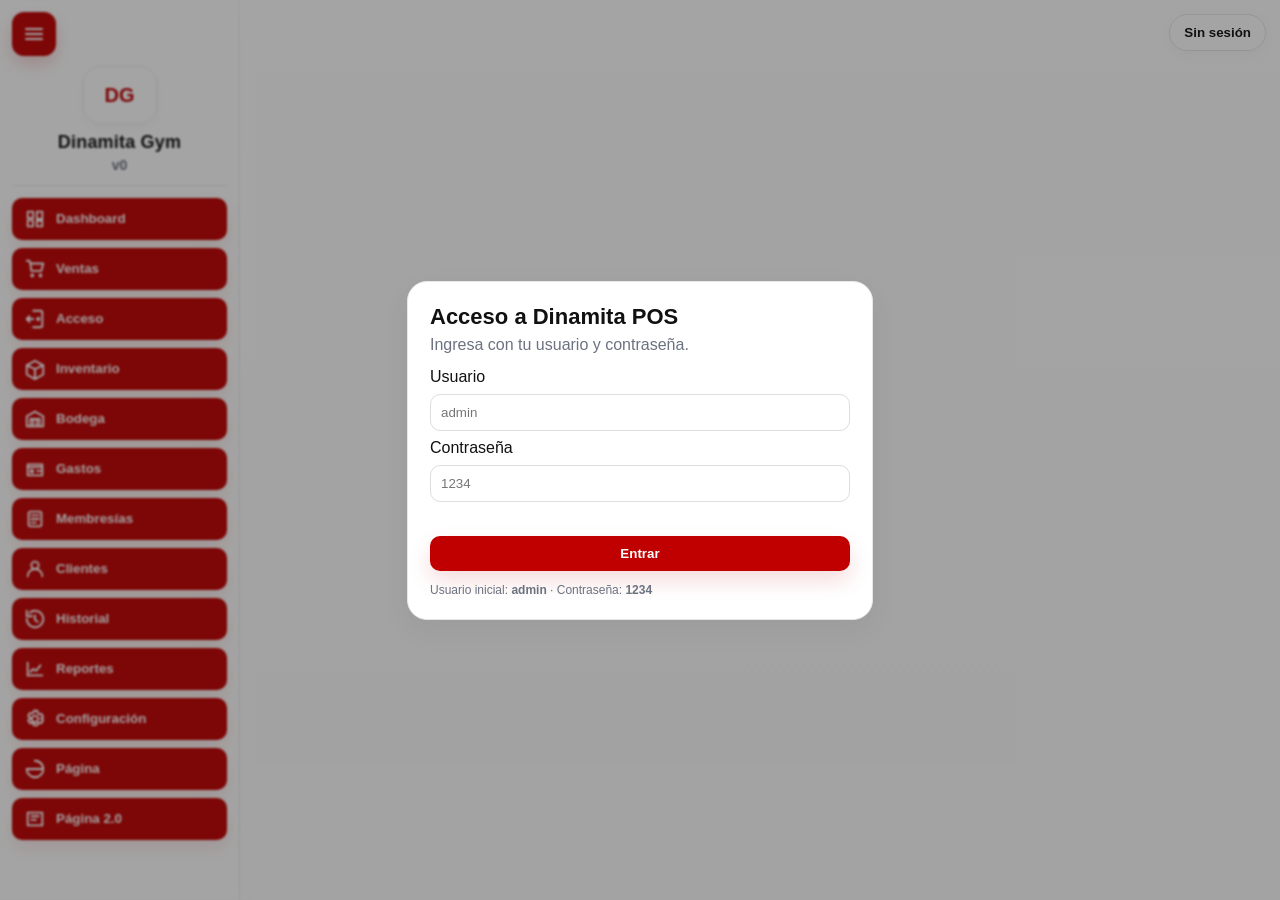
==== commit 68a50a30: "Add files via upload" ====
--- a/index.html
+++ b/index.html
@@ -19,6 +19,7 @@
   <link rel="stylesheet" href="modules/configuracion/configuracion.css">
   <link rel="stylesheet" href="modules/gastos/gastos.css">
   <link rel="stylesheet" href="modules/pagina/pagina.css">
+  <link rel="stylesheet" href="modules/pagina2/pagina2.css">
 
 
   <link rel="manifest" href="manifest.webmanifest">
@@ -107,6 +108,11 @@
           <span class="dp-navIco"><svg viewBox="0 0 24 24" aria-hidden="true"><path d="M3 12a9 9 0 0 0 9 9"/><path d="M21 12a9 9 0 0 0-9-9"/><path d="M12 3a9 9 0 0 1 0 18"/><path d="M3 12h18"/></svg></span>
           <span class="dp-navLbl">Página</span>
         </button>
+      
+        <button class="dp-navBtn" data-module="pagina2" title="Página 2.0">
+          <span class="dp-navIco"><svg viewBox="0 0 24 24" aria-hidden="true"><path d="M4 5h16v14H4z"/><path d="M8 9h8"/><path d="M8 13h5"/></svg></span>
+          <span class="dp-navLbl">Página 2.0</span>
+        </button>
       </nav>
     </aside>
     <main id="content"></main>
--- a/modules/pagina2/pagina2.css
+++ b/modules/pagina2/pagina2.css
@@ -0,0 +1,31 @@
+
+.pg2{display:grid;gap:16px}
+.pg2__head{display:flex;justify-content:space-between;align-items:flex-start;gap:12px}
+.pg2__head h2{margin:0;font-size:24px}
+.pg2__badge{display:inline-block;padding:2px 8px;border-radius:999px;background:#111;color:#fff;font-size:11px;text-transform:uppercase;vertical-align:middle}
+.pg2__actions{display:flex;gap:8px;flex-wrap:wrap}
+.pg2__layout{display:grid;grid-template-columns:minmax(320px,420px) 1fr;gap:16px;align-items:start}
+.pg2__editor,.pg2__preview{background:#fff;border:1px solid #ececec;border-radius:18px;padding:16px;box-shadow:0 8px 24px rgba(0,0,0,.06)}
+.pg2__tabs{display:flex;gap:8px;flex-wrap:wrap;margin-bottom:14px}
+.pg2__tab{border:1px solid #e5e5e5;background:#fff;border-radius:999px;padding:8px 12px;cursor:pointer;font-weight:700}
+.pg2__tab.active{background:var(--dp-red,#c00000);color:#fff;border-color:var(--dp-red,#c00000)}
+.pg2__panel{display:none;gap:8px}
+.pg2__panel.active{display:grid}
+.pg2__panel label{font-weight:700;font-size:13px}
+.pg2__chips{display:flex;gap:8px;flex-wrap:wrap}
+.pg2__chip{padding:6px 10px;border-radius:999px;background:#f5f5f5;border:1px solid #e8e8e8;font-size:12px}
+.pg2__infoList{display:grid;gap:10px}
+.pg2__exportBox{border:1px dashed #ddd;border-radius:16px;padding:14px;background:#fafafa}
+.pg2__checklist{margin:8px 0 0 18px;padding:0}
+.pg2__previewHead{display:flex;justify-content:space-between;align-items:center;margin-bottom:12px}
+.pg2__previewHead h3{margin:0}
+.pg2__previewTag{background:#f5f5f5;border:1px solid #ececec;border-radius:999px;padding:4px 10px;font-size:12px}
+.pg2__previewCanvas{background:#f7f7f7;border-radius:18px;min-height:540px;padding:18px;border:1px solid #ececec;display:grid;gap:14px}
+.pg2Block{background:#fff;border:1px solid #ececec;border-radius:16px;padding:14px;box-shadow:0 6px 16px rgba(0,0,0,.04)}
+.pg2Hero{display:grid;gap:8px;background:linear-gradient(135deg,#111,#2b2b2b);color:#fff}
+.pg2Hero h1{margin:0;font-size:28px}
+.pg2Grid{display:grid;grid-template-columns:repeat(auto-fit,minmax(170px,1fr));gap:12px}
+.pg2Item{border:1px solid #eee;border-radius:14px;padding:12px;background:#fff}
+.pg2Item strong{display:block;margin-bottom:6px}
+.pg2Foot{display:grid;gap:4px;font-size:14px}
+@media (max-width:980px){.pg2__layout{grid-template-columns:1fr}.pg2__head{flex-direction:column}}
